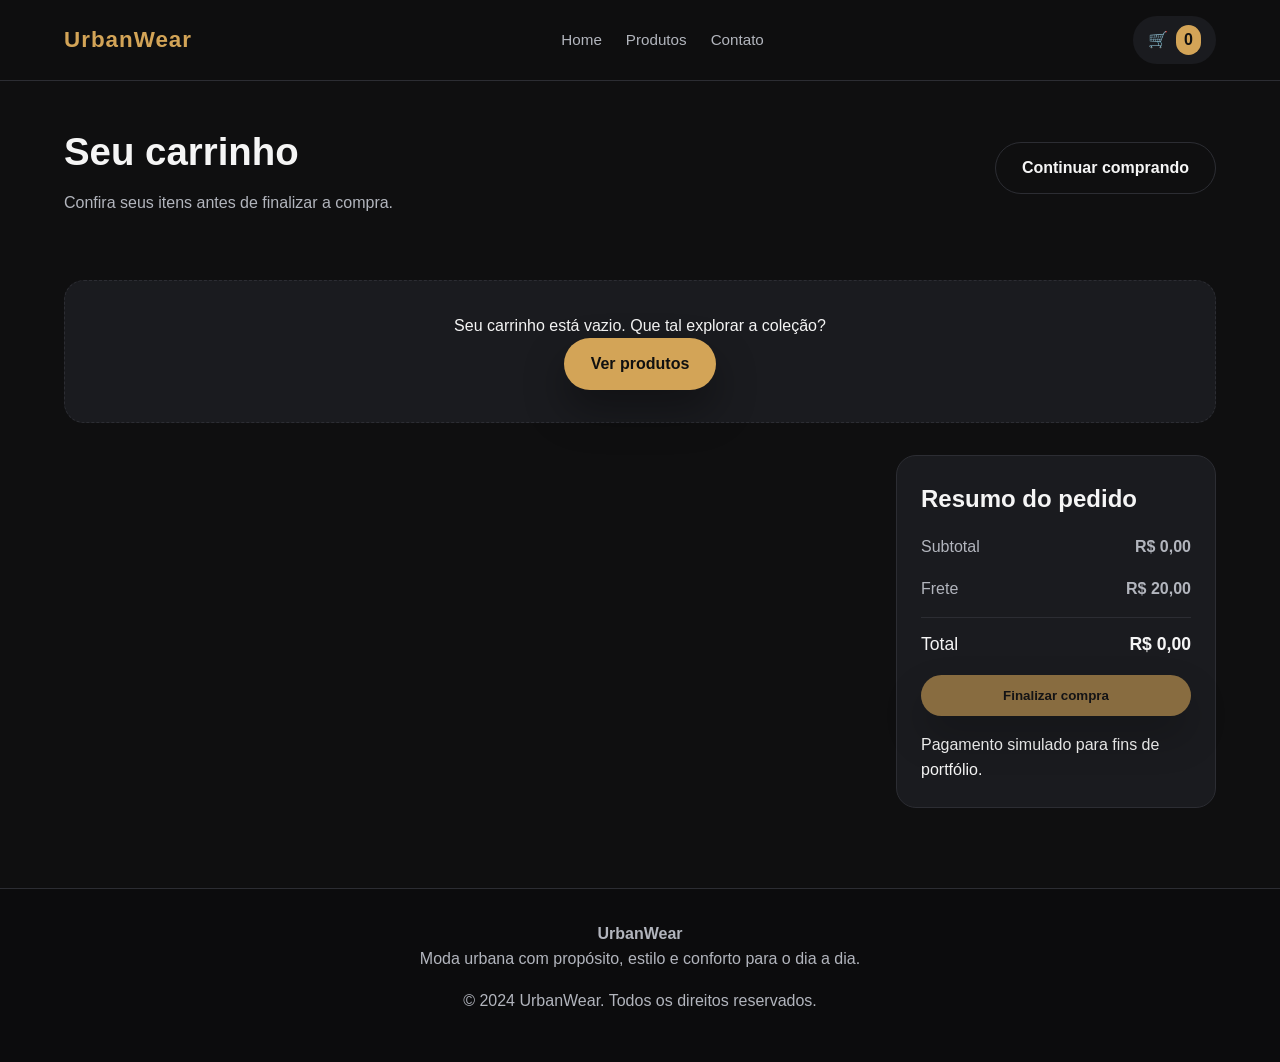
==== carrinho.html @ 4909ea95 "feat: add cart page and advanced cart" ====
<!DOCTYPE html>
<html lang="pt-BR">
<head>
  <meta charset="UTF-8" />
  <meta name="viewport" content="width=device-width, initial-scale=1.0" />
  <title>UrbanWear | Carrinho</title>
  <link rel="stylesheet" href="assets/css/style.css" />
</head>
<body>
  <header class="site-header">
    <div class="container header-content">
      <a class="logo" href="index.html">UrbanWear</a>
      <nav class="nav">
        <a href="index.html">Home</a>
        <a href="produtos.html">Produtos</a>
        <a href="index.html#contato">Contato</a>
      </nav>
      <a class="cart" href="carrinho.html" aria-label="Ver carrinho">
        <span class="cart-icon" aria-hidden="true">🛒</span>
        <span class="cart-count" id="cart-count">0</span>
      </a>
    </div>
  </header>

  <main class="page">
    <section class="cart-page container" data-cart-container>
      <div class="section-header cart-header">
        <div>
          <h1>Seu carrinho</h1>
          <p>Confira seus itens antes de finalizar a compra.</p>
        </div>
        <a class="btn outline" href="produtos.html">Continuar comprando</a>
      </div>

      <div class="cart-empty hidden" data-cart-empty>
        <p>Seu carrinho está vazio. Que tal explorar a coleção?</p>
        <a class="btn primary" href="produtos.html">Ver produtos</a>
      </div>

      <div class="cart-content">
        <ul class="cart-list" data-cart-items></ul>

        <aside class="cart-summary">
          <h2>Resumo do pedido</h2>
          <div class="summary-row">
            <span>Subtotal</span>
            <strong data-cart-subtotal>R$ 0,00</strong>
          </div>
          <div class="summary-row">
            <span>Frete</span>
            <strong data-cart-shipping>R$ 20,00</strong>
          </div>
          <div class="summary-row total">
            <span>Total</span>
            <strong data-cart-total>R$ 0,00</strong>
          </div>
          <button class="btn primary" data-checkout>Finalizar compra</button>
          <p class="note">Pagamento simulado para fins de portfólio.</p>
        </aside>
      </div>
    </section>
  </main>

  <footer class="site-footer">
    <div class="container footer-content">
      <div>
        <h4>UrbanWear</h4>
        <p>Moda urbana com propósito, estilo e conforto para o dia a dia.</p>
      </div>
      <p>© 2024 UrbanWear. Todos os direitos reservados.</p>
    </div>
  </footer>

  <script src="assets/js/main.js"></script>
</body>
</html>
---- assets/css/style.css ----
:root {
  --bg: #0f0f10;
  --surface: #1a1b1f;
  --text: #f5f5f5;
  --muted: #b2b5bd;
  --accent: #d3a457;
  --accent-dark: #b8893f;
  --line: #2c2d33;
  --shadow: 0 20px 40px rgba(0, 0, 0, 0.35);
}

* {
  box-sizing: border-box;
  margin: 0;
  padding: 0;
}

body {
  font-family: "Helvetica Neue", Arial, sans-serif;
  background: var(--bg);
  color: var(--text);
  line-height: 1.6;
}

img {
  max-width: 100%;
  display: block;
  border-radius: 16px;
}

a {
  color: inherit;
  text-decoration: none;
}

.container {
  width: min(1200px, 90%);
  margin: 0 auto;
}

.site-header {
  position: sticky;
  top: 0;
  z-index: 10;
  background: rgba(15, 15, 16, 0.95);
  backdrop-filter: blur(12px);
  border-bottom: 1px solid var(--line);
}

.header-content {
  display: flex;
  align-items: center;
  justify-content: space-between;
  padding: 16px 0;
  gap: 20px;
}

.logo {
  font-size: 1.4rem;
  font-weight: 700;
  letter-spacing: 1px;
  color: var(--accent);
}

.nav {
  display: flex;
  gap: 24px;
  font-size: 0.95rem;
}

.nav a {
  color: var(--muted);
  transition: color 0.2s ease;
}

.nav a:hover,
.nav a.active {
  color: var(--text);
}

.cart {
  display: flex;
  align-items: center;
  gap: 8px;
  background: var(--surface);
  padding: 8px 14px;
  border-radius: 999px;
  border: 1px solid transparent;
  transition: border-color 0.2s ease, transform 0.2s ease;
}

.cart:hover {
  border-color: var(--accent);
  transform: translateY(-2px);
}

.cart-count {
  background: var(--accent);
  color: #101010;
  font-weight: 700;
  padding: 2px 8px;
  border-radius: 999px;
  min-width: 22px;
  text-align: center;
}

.hero {
  padding: 80px 0 60px;
}

.hero-content {
  display: grid;
  grid-template-columns: repeat(auto-fit, minmax(280px, 1fr));
  gap: 40px;
  align-items: center;
}

.hero-text h1 {
  font-size: clamp(2.2rem, 4vw, 3.5rem);
  margin-bottom: 16px;
}

.hero-text p {
  color: var(--muted);
  margin-bottom: 24px;
}

.hero-banner img {
  border-radius: 32px;
  box-shadow: var(--shadow);
  height: 420px;
  object-fit: cover;
}

.eyebrow {
  text-transform: uppercase;
  letter-spacing: 3px;
  font-size: 0.75rem;
  color: var(--accent);
  margin-bottom: 12px;
}

.btn {
  display: inline-flex;
  align-items: center;
  justify-content: center;
  padding: 12px 26px;
  border-radius: 999px;
  border: 1px solid transparent;
  font-weight: 600;
  cursor: pointer;
  transition: transform 0.2s ease, box-shadow 0.2s ease, background 0.2s ease;
}

.btn:disabled {
  cursor: not-allowed;
  opacity: 0.6;
  transform: none;
  box-shadow: none;
}

.btn.primary {
  background: var(--accent);
  color: #101010;
  box-shadow: var(--shadow);
}

.btn.primary:hover {
  background: var(--accent-dark);
  transform: translateY(-2px);
}

.btn.outline {
  border-color: var(--line);
  color: var(--text);
  background: transparent;
}

.btn.outline:hover {
  border-color: var(--accent);
  color: var(--accent);
  transform: translateY(-2px);
}

.section-header {
  text-align: center;
  margin-bottom: 32px;
}

.section-header h2,
.section-header h1 {
  font-size: clamp(1.8rem, 3vw, 2.4rem);
  margin-bottom: 8px;
}

.section-header p {
  color: var(--muted);
}

.product-grid {
  display: grid;
  grid-template-columns: repeat(auto-fit, minmax(240px, 1fr));
  gap: 24px;
}

.product-card {
  background: var(--surface);
  border: 1px solid var(--line);
  border-radius: 20px;
  overflow: hidden;
  display: flex;
  flex-direction: column;
  transition: transform 0.2s ease, border-color 0.2s ease, box-shadow 0.2s ease;
}

.product-card img {
  height: 220px;
  object-fit: cover;
}

.product-card:hover {
  transform: translateY(-6px);
  border-color: rgba(211, 164, 87, 0.6);
  box-shadow: var(--shadow);
}

.product-info {
  padding: 20px;
  display: flex;
  flex-direction: column;
  gap: 12px;
}

.price {
  font-size: 1.1rem;
  font-weight: 700;
  color: var(--accent);
}

.page {
  padding: 40px 0 80px;
}

.products {
  padding-top: 20px;
}

.product-detail {
  display: grid;
  grid-template-columns: repeat(auto-fit, minmax(280px, 1fr));
  gap: 48px;
  align-items: center;
}

.product-image img {
  height: 480px;
  object-fit: cover;
  border-radius: 24px;
  box-shadow: var(--shadow);
}

.product-details {
  display: flex;
  flex-direction: column;
  gap: 18px;
}

.product-details .description,
.product-details .note {
  color: var(--muted);
}

.site-footer {
  border-top: 1px solid var(--line);
  padding: 32px 0 48px;
  background: #0c0c0d;
}

.footer-content {
  display: flex;
  flex-direction: column;
  gap: 16px;
  text-align: center;
  color: var(--muted);
}

.toast {
  position: fixed;
  right: 24px;
  bottom: 24px;
  background: var(--surface);
  border: 1px solid var(--line);
  color: var(--text);
  padding: 14px 18px;
  border-radius: 12px;
  box-shadow: var(--shadow);
  opacity: 0;
  transform: translateY(10px);
  transition: opacity 0.3s ease, transform 0.3s ease;
  z-index: 20;
}

.toast.show {
  opacity: 1;
  transform: translateY(0);
}

.cart-page {
  display: flex;
  flex-direction: column;
  gap: 32px;
}

.cart-header {
  display: flex;
  flex-wrap: wrap;
  align-items: center;
  justify-content: space-between;
  gap: 20px;
  text-align: left;
}

.cart-content {
  display: grid;
  grid-template-columns: minmax(0, 1fr) 320px;
  gap: 32px;
}

.cart-list {
  list-style: none;
  display: flex;
  flex-direction: column;
  gap: 16px;
}

.cart-item {
  display: grid;
  grid-template-columns: 120px minmax(0, 1fr) 160px;
  gap: 20px;
  background: var(--surface);
  border: 1px solid var(--line);
  border-radius: 20px;
  padding: 20px;
  align-items: center;
}

.cart-item-image img {
  height: 100px;
  object-fit: cover;
}

.cart-item-info h3 {
  margin-bottom: 4px;
}

.cart-item-actions {
  text-align: right;
  display: flex;
  flex-direction: column;
  gap: 12px;
  align-items: flex-end;
}

.cart-quantity {
  display: inline-flex;
  align-items: center;
  gap: 12px;
  background: #121317;
  border: 1px solid var(--line);
  border-radius: 999px;
  padding: 6px 12px;
}

.qty-btn {
  background: transparent;
  border: none;
  color: var(--text);
  font-size: 1rem;
  cursor: pointer;
}

.qty-btn:disabled {
  opacity: 0.5;
  cursor: not-allowed;
}

.subtotal {
  font-weight: 700;
  color: var(--accent);
}

.cart-summary {
  background: var(--surface);
  border: 1px solid var(--line);
  border-radius: 20px;
  padding: 24px;
  display: flex;
  flex-direction: column;
  gap: 16px;
  position: sticky;
  top: 110px;
}

.summary-row {
  display: flex;
  justify-content: space-between;
  color: var(--muted);
}

.summary-row.total {
  color: var(--text);
  font-size: 1.1rem;
  border-top: 1px solid var(--line);
  padding-top: 12px;
}

.cart-empty {
  background: var(--surface);
  border: 1px dashed var(--line);
  padding: 32px;
  border-radius: 20px;
  text-align: center;
}

.hidden {
  display: none;
}

.muted {
  color: var(--muted);
}

@media (max-width: 768px) {
  .header-content {
    flex-direction: column;
  }

  .nav {
    flex-wrap: wrap;
    justify-content: center;
  }

  .hero {
    padding-top: 60px;
  }

  .hero-banner img {
    height: 320px;
  }

  .product-image img {
    height: 360px;
  }

  .cart-content {
    grid-template-columns: 1fr;
  }

  .cart-item {
    grid-template-columns: 1fr;
    text-align: left;
  }

  .cart-item-actions {
    align-items: flex-start;
    text-align: left;
  }

  .cart-summary {
    position: static;
  }
}
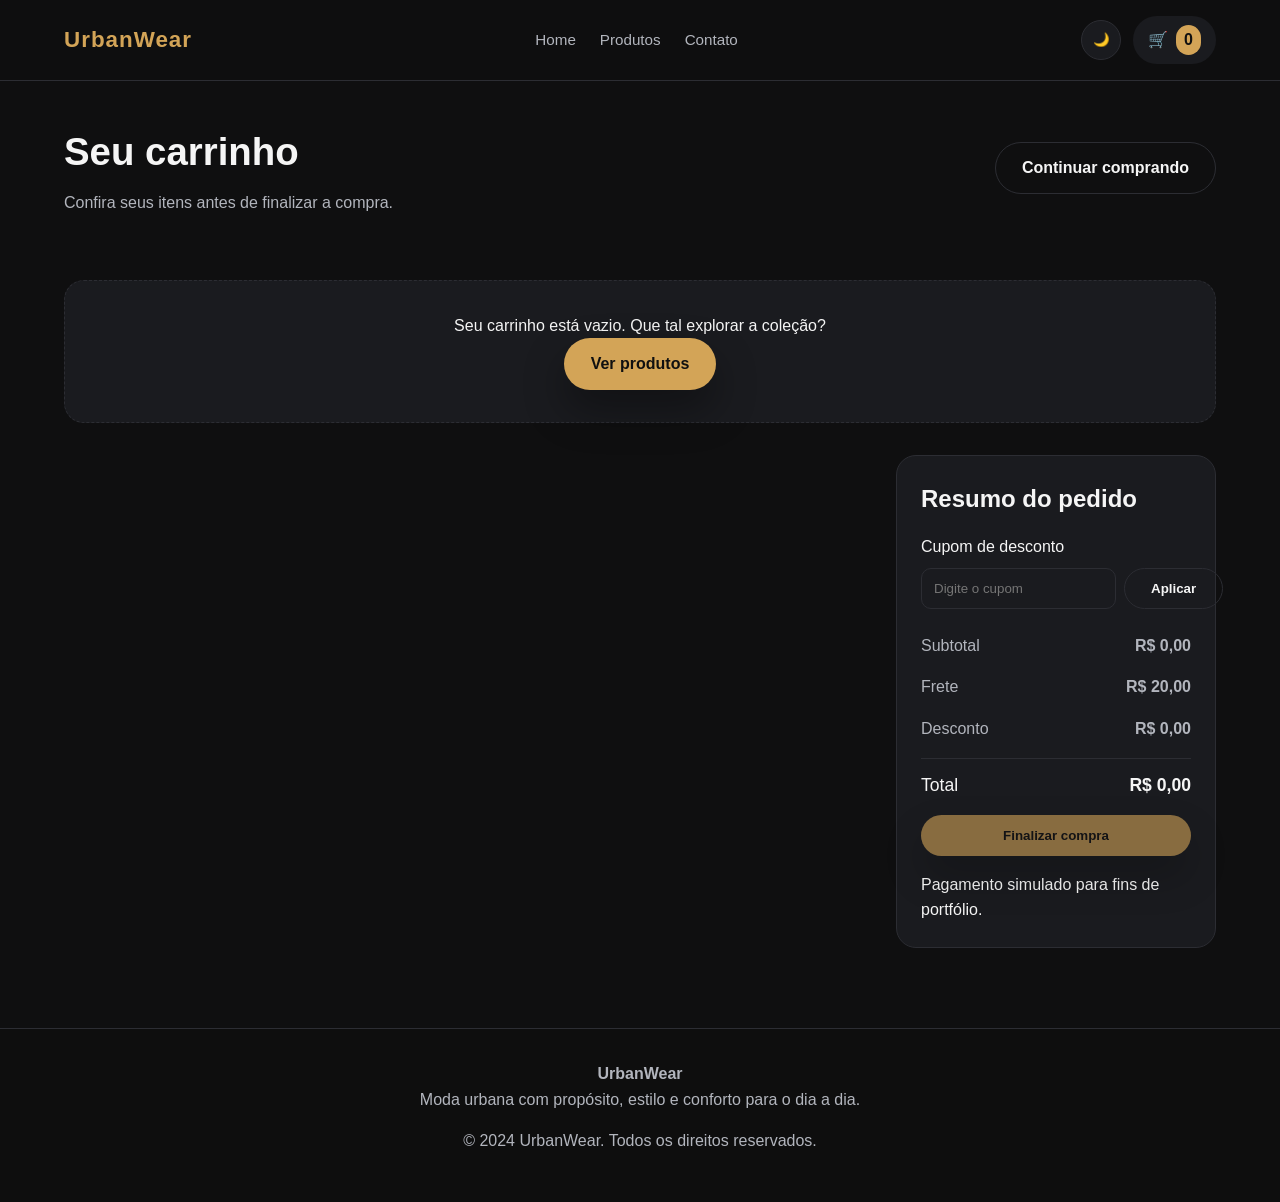
==== commit a203480f: "fix: load api service on cart page" ====
--- a/carrinho.html
+++ b/carrinho.html
@@ -15,10 +15,15 @@
         <a href="produtos.html">Produtos</a>
         <a href="index.html#contato">Contato</a>
       </nav>
-      <a class="cart" href="carrinho.html" aria-label="Ver carrinho">
-        <span class="cart-icon" aria-hidden="true">🛒</span>
-        <span class="cart-count" id="cart-count">0</span>
-      </a>
+      <div class="header-actions">
+        <button class="theme-toggle" type="button" data-theme-toggle aria-label="Alternar tema">
+          🌙
+        </button>
+        <a class="cart" href="carrinho.html" aria-label="Ver carrinho">
+          <span class="cart-icon" aria-hidden="true">🛒</span>
+          <span class="cart-count" id="cart-count">0</span>
+        </a>
+      </div>
     </div>
   </header>
 
@@ -42,6 +47,14 @@
 
         <aside class="cart-summary">
           <h2>Resumo do pedido</h2>
+          <div class="coupon-box">
+            <label for="coupon">Cupom de desconto</label>
+            <div class="coupon-row">
+              <input id="coupon" type="text" placeholder="Digite o cupom" data-coupon-input />
+              <button class="btn outline" type="button" data-apply-coupon>Aplicar</button>
+            </div>
+            <p class="muted" data-coupon-feedback></p>
+          </div>
           <div class="summary-row">
             <span>Subtotal</span>
             <strong data-cart-subtotal>R$ 0,00</strong>
@@ -49,6 +62,10 @@
           <div class="summary-row">
             <span>Frete</span>
             <strong data-cart-shipping>R$ 20,00</strong>
+          </div>
+          <div class="summary-row">
+            <span>Desconto</span>
+            <strong data-cart-discount>R$ 0,00</strong>
           </div>
           <div class="summary-row total">
             <span>Total</span>
@@ -71,6 +88,7 @@
     </div>
   </footer>
 
+  <script src="assets/js/api.js"></script>
   <script src="assets/js/main.js"></script>
 </body>
 </html>
--- a/assets/css/style.css
+++ b/assets/css/style.css
@@ -9,6 +9,17 @@
   --shadow: 0 20px 40px rgba(0, 0, 0, 0.35);
 }
 
+:root[data-theme="light"] {
+  --bg: #f7f7f9;
+  --surface: #ffffff;
+  --text: #141416;
+  --muted: #6b6f7a;
+  --accent: #b07a2d;
+  --accent-dark: #8f5f1f;
+  --line: #e1e3e8;
+  --shadow: 0 20px 40px rgba(20, 20, 22, 0.12);
+}
+
 * {
   box-sizing: border-box;
   margin: 0;
@@ -53,6 +64,12 @@
   justify-content: space-between;
   padding: 16px 0;
   gap: 20px;
+}
+
+.header-actions {
+  display: flex;
+  align-items: center;
+  gap: 12px;
 }
 
 .logo {
@@ -104,6 +121,19 @@
   text-align: center;
 }
 
+.theme-toggle {
+  width: 40px;
+  height: 40px;
+  border-radius: 50%;
+  border: 1px solid var(--line);
+  background: var(--surface);
+  color: var(--text);
+  cursor: pointer;
+  display: inline-flex;
+  align-items: center;
+  justify-content: center;
+}
+
 .hero {
   padding: 80px 0 60px;
 }
@@ -273,7 +303,7 @@
 .site-footer {
   border-top: 1px solid var(--line);
   padding: 32px 0 48px;
-  background: #0c0c0d;
+  background: color-mix(in srgb, var(--bg) 90%, #000 10%);
 }
 
 .footer-content {
@@ -300,6 +330,26 @@
   z-index: 20;
 }
 
+.coupon-box {
+  display: flex;
+  flex-direction: column;
+  gap: 8px;
+}
+
+.coupon-row {
+  display: flex;
+  gap: 8px;
+}
+
+.coupon-row input {
+  flex: 1;
+  padding: 10px 12px;
+  border-radius: 10px;
+  border: 1px solid var(--line);
+  background: transparent;
+  color: var(--text);
+}
+
 .toast.show {
   opacity: 1;
   transform: translateY(0);
@@ -435,6 +485,11 @@
     flex-direction: column;
   }
 
+  .header-actions {
+    width: 100%;
+    justify-content: center;
+  }
+
   .nav {
     flex-wrap: wrap;
     justify-content: center;
@@ -469,4 +524,8 @@
   .cart-summary {
     position: static;
   }
-}
+
+  .coupon-row {
+    flex-direction: column;
+  }
+}
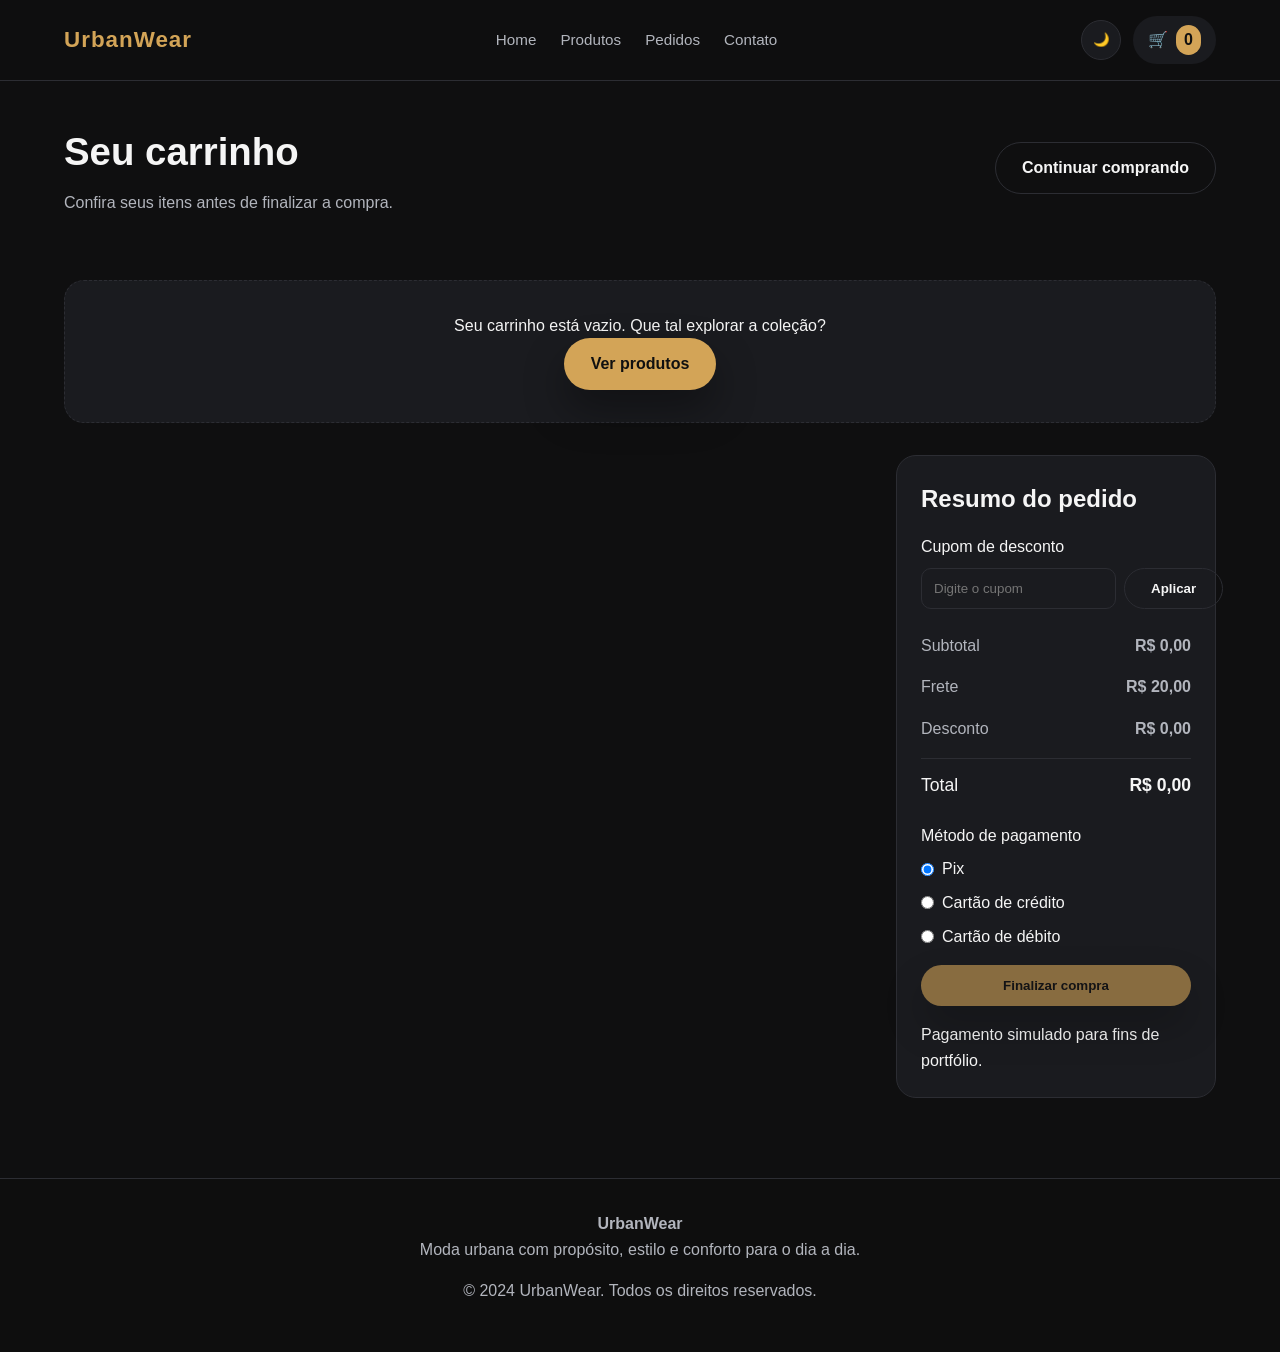
==== commit d267aab4: "feat: add order and payment flow" ====
--- a/carrinho.html
+++ b/carrinho.html
@@ -13,6 +13,7 @@
       <nav class="nav">
         <a href="index.html">Home</a>
         <a href="produtos.html">Produtos</a>
+        <a href="pedidos.html">Pedidos</a>
         <a href="index.html#contato">Contato</a>
       </nav>
       <div class="header-actions">
@@ -53,7 +54,7 @@
               <input id="coupon" type="text" placeholder="Digite o cupom" data-coupon-input />
               <button class="btn outline" type="button" data-apply-coupon>Aplicar</button>
             </div>
-            <p class="muted" data-coupon-feedback></p>
+            <p class="muted" data-coupon-feedback aria-live="polite"></p>
           </div>
           <div class="summary-row">
             <span>Subtotal</span>
@@ -70,6 +71,21 @@
           <div class="summary-row total">
             <span>Total</span>
             <strong data-cart-total>R$ 0,00</strong>
+          </div>
+          <div class="payment-methods" role="group" aria-label="Método de pagamento">
+            <p>Método de pagamento</p>
+            <label>
+              <input type="radio" name="payment-method" value="pix" checked />
+              Pix
+            </label>
+            <label>
+              <input type="radio" name="payment-method" value="credit_card" />
+              Cartão de crédito
+            </label>
+            <label>
+              <input type="radio" name="payment-method" value="debit_card" />
+              Cartão de débito
+            </label>
           </div>
           <button class="btn primary" data-checkout>Finalizar compra</button>
           <p class="note">Pagamento simulado para fins de portfólio.</p>
@@ -89,6 +105,7 @@
   </footer>
 
   <script src="assets/js/api.js"></script>
+  <script src="assets/js/paymentApi.js"></script>
   <script src="assets/js/main.js"></script>
 </body>
 </html>
--- a/assets/css/style.css
+++ b/assets/css/style.css
@@ -44,6 +44,13 @@
   text-decoration: none;
 }
 
+a:focus-visible,
+button:focus-visible,
+input:focus-visible {
+  outline: 2px solid var(--accent);
+  outline-offset: 2px;
+}
+
 .container {
   width: min(1200px, 90%);
   margin: 0 auto;
@@ -231,6 +238,25 @@
   display: grid;
   grid-template-columns: repeat(auto-fit, minmax(240px, 1fr));
   gap: 24px;
+  position: relative;
+  min-height: 120px;
+}
+
+.product-grid[data-loading="true"]::before,
+.product-grid[data-error]:not([data-error=""])::before {
+  content: attr(data-error);
+  position: absolute;
+  inset: 0;
+  display: flex;
+  align-items: center;
+  justify-content: center;
+  color: var(--muted);
+  background: color-mix(in srgb, var(--bg) 80%, transparent);
+  border-radius: 16px;
+}
+
+.product-grid[data-loading="true"]::before {
+  content: "Carregando produtos...";
 }
 
 .product-card {
@@ -350,6 +376,143 @@
   color: var(--text);
 }
 
+.payment-methods {
+  display: flex;
+  flex-direction: column;
+  gap: 8px;
+  margin-top: 8px;
+}
+
+.payment-methods label {
+  display: flex;
+  align-items: center;
+  gap: 8px;
+}
+
+.orders-page,
+.confirmation-page,
+.order-detail {
+  display: flex;
+  flex-direction: column;
+  gap: 24px;
+}
+
+.orders-list {
+  list-style: none;
+  display: flex;
+  flex-direction: column;
+  gap: 16px;
+}
+
+.order-card {
+  display: grid;
+  grid-template-columns: minmax(0, 1fr) auto auto auto;
+  gap: 16px;
+  align-items: center;
+  background: var(--surface);
+  border: 1px solid var(--line);
+  border-radius: 16px;
+  padding: 18px;
+}
+
+.orders-empty,
+.confirmation-card,
+.order-detail-card {
+  background: var(--surface);
+  border: 1px solid var(--line);
+  border-radius: 16px;
+  padding: 24px;
+}
+
+.confirmation-card,
+.order-detail-card {
+  display: flex;
+  flex-direction: column;
+  gap: 12px;
+}
+
+.confirmation-row {
+  display: flex;
+  justify-content: space-between;
+  gap: 12px;
+}
+
+.confirmation-actions {
+  display: flex;
+  gap: 16px;
+  flex-wrap: wrap;
+}
+
+.status-badge {
+  padding: 4px 10px;
+  border-radius: 999px;
+  font-size: 0.8rem;
+  font-weight: 700;
+  text-transform: uppercase;
+}
+
+.status-created {
+  background: rgba(179, 179, 179, 0.2);
+  color: var(--text);
+}
+
+.status-paid {
+  background: rgba(42, 181, 126, 0.2);
+  color: #2ab57e;
+}
+
+.status-pending {
+  background: rgba(255, 196, 0, 0.2);
+  color: #c89b00;
+}
+
+.status-cancelled {
+  background: rgba(228, 67, 67, 0.2);
+  color: #e44343;
+}
+
+.order-meta {
+  display: flex;
+  justify-content: space-between;
+  align-items: center;
+  gap: 12px;
+}
+
+.order-sections {
+  display: grid;
+  grid-template-columns: minmax(0, 1fr) 220px;
+  gap: 24px;
+}
+
+.order-items {
+  list-style: none;
+  display: flex;
+  flex-direction: column;
+  gap: 8px;
+}
+
+.order-items li {
+  display: flex;
+  justify-content: space-between;
+  gap: 12px;
+  border-bottom: 1px solid var(--line);
+  padding-bottom: 8px;
+}
+
+.order-summary p {
+  display: flex;
+  justify-content: space-between;
+  gap: 12px;
+}
+
+.order-payment {
+  border-top: 1px solid var(--line);
+  padding-top: 16px;
+  display: flex;
+  flex-direction: column;
+  gap: 8px;
+}
+
 .toast.show {
   opacity: 1;
   transform: translateY(0);
@@ -528,4 +691,13 @@
   .coupon-row {
     flex-direction: column;
   }
-}
+
+  .order-card {
+    grid-template-columns: 1fr;
+    justify-items: start;
+  }
+
+  .order-sections {
+    grid-template-columns: 1fr;
+  }
+}
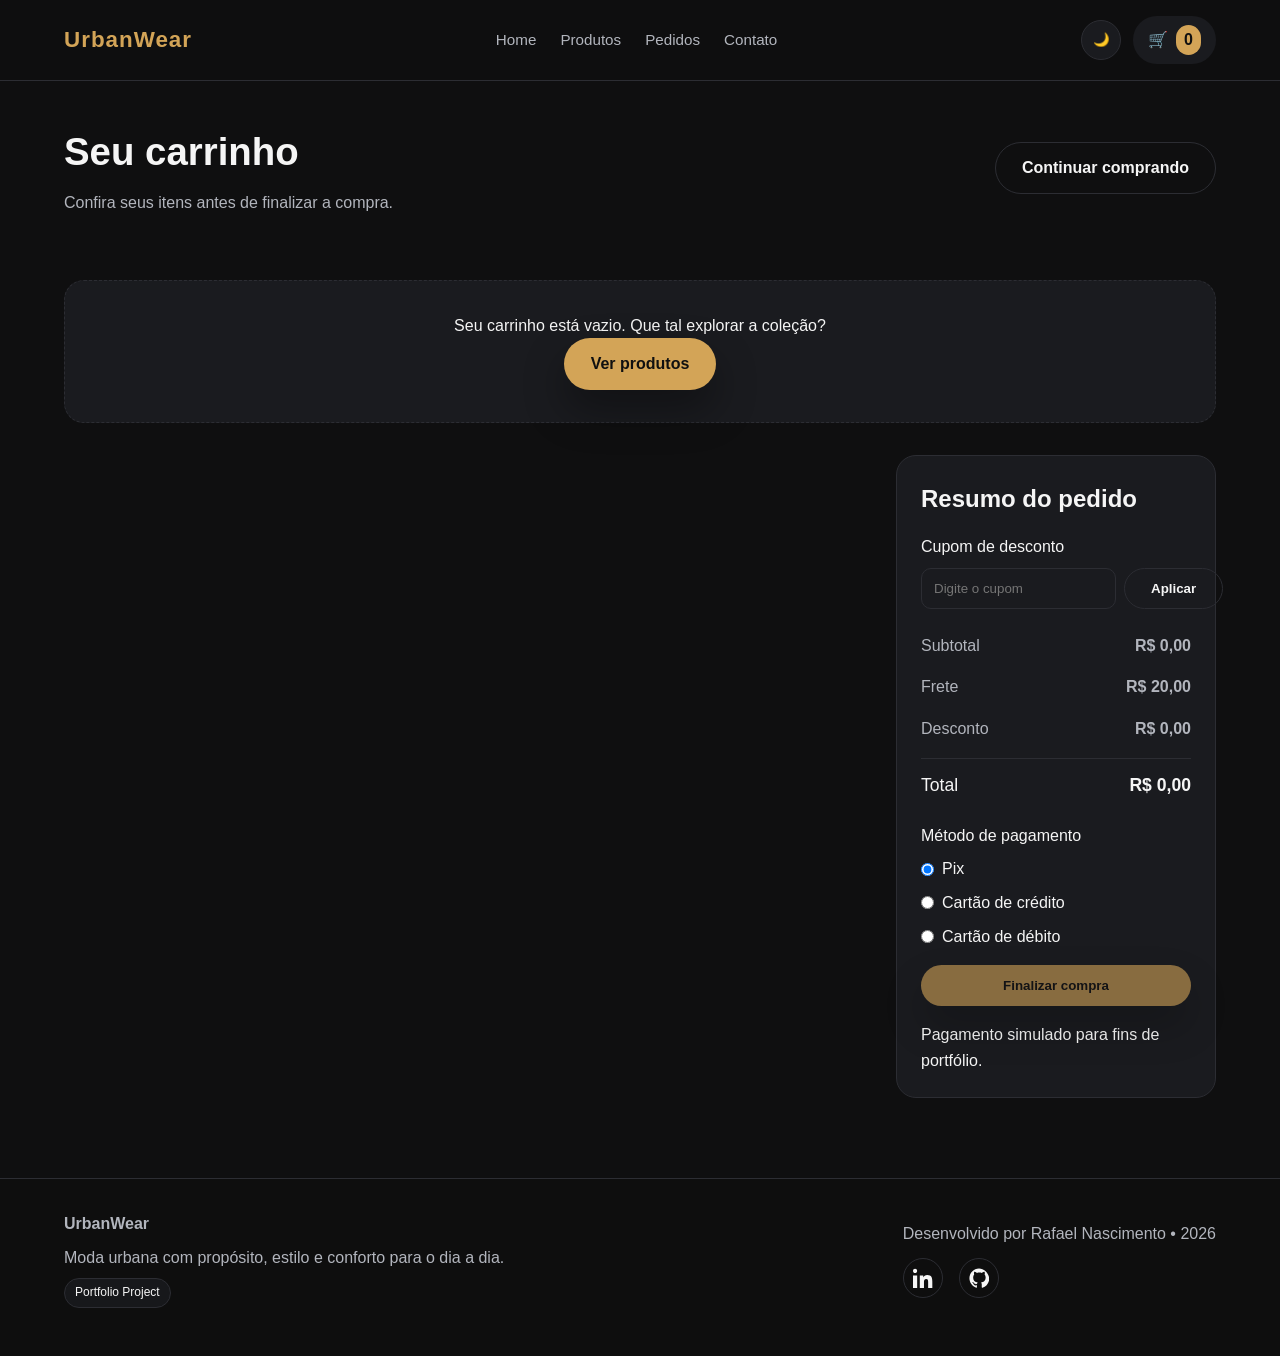
==== commit 16fb2a7d: "feat: enhance branded footer" ====
--- a/carrinho.html
+++ b/carrinho.html
@@ -94,13 +94,42 @@
     </section>
   </main>
 
-  <footer class="site-footer">
+  <footer class="site-footer" data-footer>
     <div class="container footer-content">
-      <div>
+      <div class="footer-brand">
         <h4>UrbanWear</h4>
         <p>Moda urbana com propósito, estilo e conforto para o dia a dia.</p>
+        <span class="footer-badge">Portfolio Project</span>
       </div>
-      <p>© 2024 UrbanWear. Todos os direitos reservados.</p>
+      <div class="footer-meta">
+        <p>Desenvolvido por Rafael Nascimento • 2026</p>
+        <nav class="footer-links" aria-label="Redes sociais">
+          <a
+            href="https://www.linkedin.com/in/rafael-nascimento-260355156/"
+            target="_blank"
+            rel="noopener noreferrer"
+            class="icon-link"
+            data-tooltip="Visitar LinkedIn"
+            aria-label="Visitar LinkedIn"
+          >
+            <svg viewBox="0 0 24 24" aria-hidden="true">
+              <path d="M4.98 3.5C4.98 4.88 3.86 6 2.5 6S0 4.88 0 3.5 1.12 1 2.48 1c1.36 0 2.5 1.12 2.5 2.5ZM0 8.98h5V24H0V8.98Zm7.5 0h4.78v2.05h.07c.67-1.27 2.32-2.6 4.78-2.6 5.11 0 6.05 3.37 6.05 7.75V24h-5v-6.98c0-1.67-.03-3.82-2.32-3.82-2.33 0-2.69 1.82-2.69 3.7V24h-5V8.98Z"/>
+            </svg>
+          </a>
+          <a
+            href="https://github.com/rafaanascimento"
+            target="_blank"
+            rel="noopener noreferrer"
+            class="icon-link"
+            data-tooltip="Visitar GitHub"
+            aria-label="Visitar GitHub"
+          >
+            <svg viewBox="0 0 24 24" aria-hidden="true">
+              <path d="M12 .5C5.65.5.5 5.83.5 12.4c0 5.24 3.44 9.69 8.2 11.26.6.12.82-.27.82-.6 0-.3-.02-1.28-.02-2.32-3.02.68-3.8-.76-4.04-1.46-.14-.38-.74-1.46-1.27-1.76-.44-.24-1.07-.84-.02-.86.98-.02 1.68.93 1.9 1.32 1.12 1.92 2.9 1.38 3.62 1.04.12-.84.44-1.38.8-1.7-2.68-.3-5.48-1.4-5.48-6.2 0-1.36.46-2.48 1.2-3.36-.12-.3-.52-1.52.12-3.18 0 0 .98-.32 3.22 1.28.94-.26 1.94-.4 2.94-.4s2 .14 2.94.4c2.24-1.62 3.22-1.28 3.22-1.28.64 1.66.24 2.88.12 3.18.74.88 1.2 2 1.2 3.36 0 4.82-2.82 5.9-5.5 6.2.46.4.86 1.18.86 2.38 0 1.72-.02 3.1-.02 3.54 0 .34.22.74.82.6 4.76-1.56 8.2-6.02 8.2-11.26C23.5 5.83 18.35.5 12 .5Z"/>
+            </svg>
+          </a>
+        </nav>
+      </div>
     </div>
   </footer>
 
--- a/assets/css/style.css
+++ b/assets/css/style.css
@@ -330,14 +330,116 @@
   border-top: 1px solid var(--line);
   padding: 32px 0 48px;
   background: color-mix(in srgb, var(--bg) 90%, #000 10%);
+  opacity: 0;
+  transform: translateY(12px);
+  transition: opacity 0.3s ease, transform 0.3s ease;
+}
+
+.site-footer.is-visible {
+  opacity: 1;
+  transform: translateY(0);
+}
+
+@media (prefers-reduced-motion: reduce) {
+  .site-footer {
+    opacity: 1;
+    transform: none;
+    transition: none;
+  }
 }
 
 .footer-content {
   display: flex;
-  flex-direction: column;
+  flex-wrap: wrap;
+  gap: 24px;
+  align-items: center;
+  justify-content: space-between;
+  color: var(--muted);
+}
+
+.footer-brand {
+  display: flex;
+  flex-direction: column;
+  gap: 8px;
+}
+
+.footer-meta {
+  display: flex;
+  flex-direction: column;
+  gap: 12px;
+  align-items: flex-start;
+}
+
+.footer-links {
+  display: inline-flex;
   gap: 16px;
-  text-align: center;
-  color: var(--muted);
+}
+
+.icon-link {
+  position: relative;
+  display: inline-flex;
+  align-items: center;
+  justify-content: center;
+  width: 40px;
+  height: 40px;
+  border-radius: 50%;
+  border: 1px solid var(--line);
+  color: var(--text);
+  transition: transform 0.2s ease, color 0.2s ease, border-color 0.2s ease;
+}
+
+.icon-link svg {
+  width: 20px;
+  height: 20px;
+  fill: currentColor;
+}
+
+.icon-link:hover,
+.icon-link:focus-visible {
+  transform: scale(1.05);
+  color: var(--accent);
+  border-color: var(--accent);
+}
+
+.icon-link::after {
+  content: attr(data-tooltip);
+  position: absolute;
+  bottom: 52px;
+  left: 50%;
+  transform: translateX(-50%);
+  background: var(--surface);
+  color: var(--text);
+  border: 1px solid var(--line);
+  padding: 6px 10px;
+  border-radius: 999px;
+  font-size: 0.75rem;
+  white-space: nowrap;
+  opacity: 0;
+  pointer-events: none;
+  transition: opacity 0.2s ease, transform 0.2s ease;
+}
+
+.icon-link:hover::after,
+.icon-link:focus-visible::after {
+  opacity: 1;
+  transform: translateX(-50%) translateY(-4px);
+}
+
+.footer-badge {
+  align-self: flex-start;
+  display: inline-flex;
+  padding: 4px 10px;
+  border-radius: 999px;
+  font-size: 0.75rem;
+  border: 1px solid var(--line);
+  color: var(--text);
+  background: color-mix(in srgb, var(--surface) 75%, transparent);
+  transition: border-color 0.2s ease, color 0.2s ease;
+}
+
+.footer-badge:hover {
+  border-color: var(--accent);
+  color: var(--accent);
 }
 
 .toast {
@@ -692,6 +794,15 @@
     flex-direction: column;
   }
 
+  .footer-content {
+    flex-direction: column;
+    text-align: center;
+  }
+
+  .footer-meta {
+    align-items: center;
+  }
+
   .order-card {
     grid-template-columns: 1fr;
     justify-items: start;
